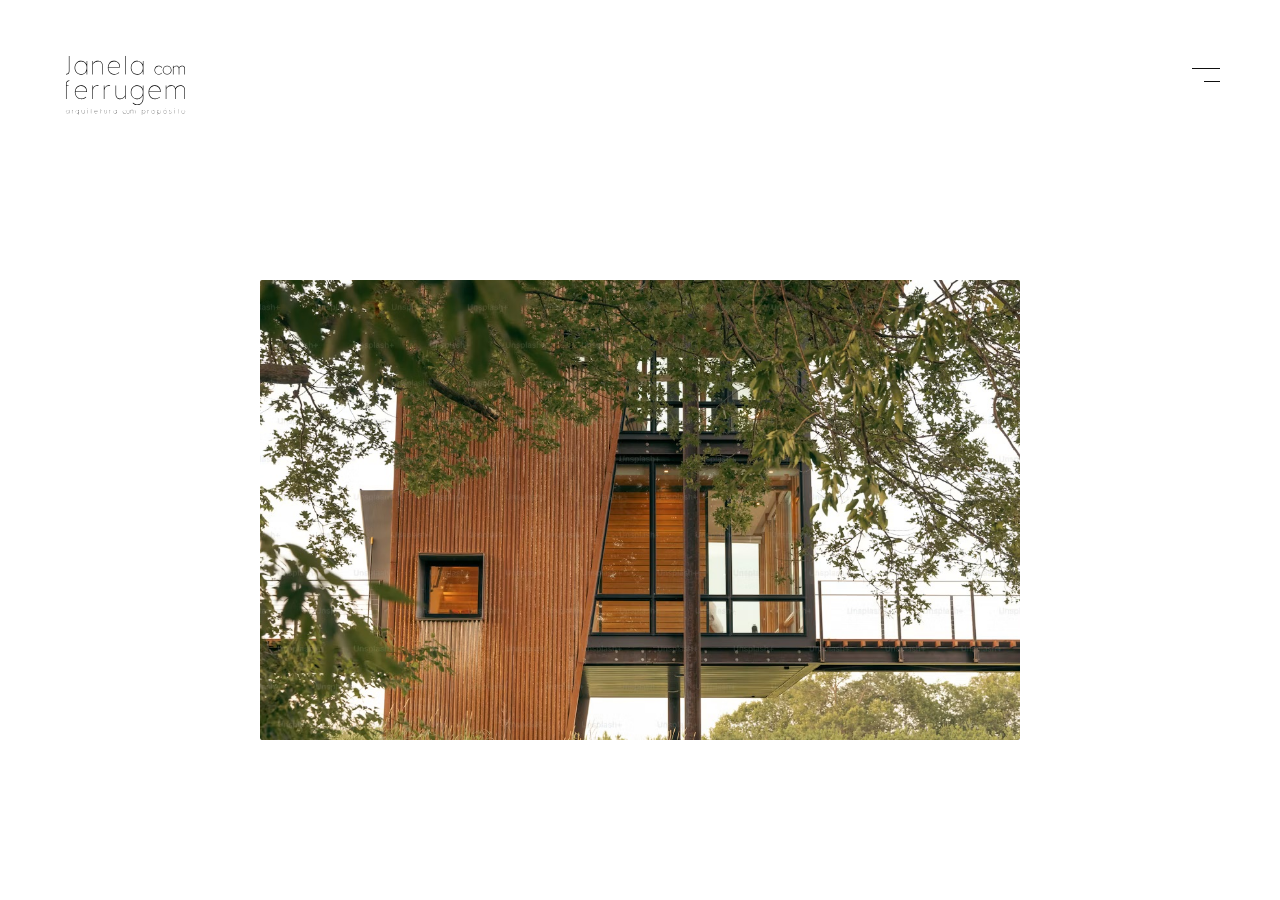
==== index.html @ d68774c3 "Initial commit — JCF website" ====
<!DOCTYPE html>
<html lang="pt-PT">

<head>
  <meta charset="UTF-8">
  <meta name="viewport" content="width=device-width, initial-scale=1.0">
  <title>Janela com Ferrugem — Arquitetura com Propósito</title>
  <link rel="preconnect" href="https://fonts.googleapis.com">
  <link rel="preconnect" href="https://fonts.gstatic.com" crossorigin>
  <link href="https://fonts.googleapis.com/css2?family=Lexend:wght@300;400;500&display=swap" rel="stylesheet">
  <link rel="stylesheet" href="jcf-globals.css">
  <style>
    /* =======================================================================
       HOMEPAGE — Layout principal
       Elementor: Container > Direction: Column > Min Height: 100vh > Max Width: 1440px
       ======================================================================= */
    .jcf-homepage {
      display: flex;
      flex-direction: column;
      min-height: 100vh;
      width: 100%;
      max-width: var(--jcf-container-max);
      margin: 0 auto;
      position: relative;
    }

    /* =======================================================================
       HERO IMAGE
       Elementor: Container > Direction: Column > Justify: Center > Flex Grow: 1
       Image: W:760 H:460, centrado (X:340)
       ======================================================================= */
    .jcf-hero {
      display: flex;
      justify-content: center;
      align-items: flex-start;
      width: 100%;
      flex: 1;
      padding: 159px 0 60px;
    }

    .jcf-hero__image-wrapper {
      width: 760px;
      max-width: calc(100% - 80px);
      aspect-ratio: 760 / 460;
      overflow: hidden;
      border-radius: 2px;
    }

    .jcf-hero__image-wrapper img {
      width: 100%;
      height: 100%;
      object-fit: cover;
    }

    .jcf-hero__image-wrapper .jcf-placeholder {
      width: 100%;
      height: 100%;
    }

    /* --- TABLET ---------------------------------------------------------- */
    @media (max-width: 1024px) {
      .jcf-hero {
        padding-top: 120px;
      }

      .jcf-hero__image-wrapper {
        max-width: calc(100% - 64px);
        aspect-ratio: 4 / 3;
      }
    }

    /* --- MOBILE ---------------------------------------------------------- */
    @media (max-width: 767px) {
      .jcf-hero {
        padding-top: 80px;
        padding-bottom: 40px;
      }

      .jcf-hero__image-wrapper {
        max-width: calc(100% - 48px);
        aspect-ratio: 3 / 4;
      }
    }
  </style>
</head>

<body>
  <div class="jcf-homepage">

    <header class="jcf-header">
      <a href="index.html" class="jcf-header__logo" aria-label="Janela com Ferrugem — Página Inicial">
        <img src="assets/img/Asset 1.svg" alt="Janela com Ferrugem — Arquitetura com Propósito"
          class="jcf-header__logo-img" width="131" height="71">
      </a>
      <div class="jcf-header__nav-wrapper">
        <button class="jcf-header__menu-toggle" aria-label="Abrir menu" aria-expanded="false" id="menuToggle">
          <span></span>
          <span></span>
        </button>
        <nav class="jcf-menu-dropdown" id="menuDropdown" role="navigation" aria-label="Menu principal">
          <a href="projetos.html" class="jcf-menu-dropdown__link">Projetos</a>
          <a href="objetos.html" class="jcf-menu-dropdown__link">Objetos</a>
          <a href="sobre.html" class="jcf-menu-dropdown__link">Sobre</a>
          <a href="contacto.html" class="jcf-menu-dropdown__link">Contacto</a>
        </nav>
      </div>
    </header>

    <main class="jcf-hero">
      <div class="jcf-hero__image-wrapper">
        <img src="assets/img/homepage hero.jpeg" alt="Janela com Ferrugem — Arquitetura com Propósito" width="760" height="460">
      </div>
    </main>

  </div>

  <div class="jcf-menu-backdrop" id="menuBackdrop"></div>

  <script>
    (function () {
      const toggle = document.getElementById('menuToggle');
      const dropdown = document.getElementById('menuDropdown');
      const backdrop = document.getElementById('menuBackdrop');
      function openMenu() { dropdown.classList.add('is-active'); backdrop.classList.add('is-active'); toggle.setAttribute('aria-expanded', 'true'); const fl = dropdown.querySelector('a'); if (fl) fl.focus(); }
      function closeMenu() { dropdown.classList.remove('is-active'); backdrop.classList.remove('is-active'); toggle.setAttribute('aria-expanded', 'false'); }
      function toggleMenu() { dropdown.classList.contains('is-active') ? closeMenu() : openMenu(); }
      toggle.addEventListener('click', toggleMenu);
      backdrop.addEventListener('click', closeMenu);
      document.addEventListener('keydown', function (e) { if (e.key === 'Escape' && dropdown.classList.contains('is-active')) { closeMenu(); toggle.focus(); } });
    })();
  </script>
</body>

</html>
---- jcf-globals.css ----
/* ==========================================================================
   Janela com Ferrugem — CSS Global
   Compatível com Elementor Pro (Flexbox Containers)
   Extraído do Figma: uibZw8xK4jshquLcHWbXW1

   ESTRUTURA:
   1. Cores (Elementor Global Colors + Custom JCF)
   2. Tipografia (Lexend, type scale, line-heights, letter-spacing)
   3. Layout (dimensões globais)
   4. Reset & Base
   5. Placeholders (substitutos de imagens)
   6. Header (logo + hamburger)
   7. Menu Dropdown
   8. Section Label
   9. Responsividade — Header (Tablet + Mobile)
   ========================================================================== */


/* --------------------------------------------------------------------------
   1. CORES
   -------------------------------------------------------------------------- */
:root {
  /* Elementor Global Colors */
  --e-global-color-primary:   #0F0F0F;  /* Texto principal, headings, ícones */
  --e-global-color-secondary: #736E66;  /* Corpo de texto (warm gray) */
  --e-global-color-text:      #999999;  /* Texto secundário */
  --e-global-color-accent:    #F3E4D1;  /* Destaque / bege areia */

  /* Custom Colors — JCF */
  --jcf-color-black:          #0A0A0A;
  --jcf-color-white:          #FFFFFF;
  --jcf-color-border:         #D9D6D1;  /* Linhas de input / separadores */
  --jcf-color-overlay-bg:     #FFFFFF;
}


/* --------------------------------------------------------------------------
   2. TIPOGRAFIA
   Importar no <head>:
   <link href="https://fonts.googleapis.com/css2?family=Lexend:wght@300;400;500&display=swap" rel="stylesheet">
   -------------------------------------------------------------------------- */
:root {
  /* Font Families */
  --e-global-typography-primary-font-family:   'Lexend', sans-serif;
  --e-global-typography-secondary-font-family: 'Lexend', sans-serif;
  --e-global-typography-text-font-family:      'Lexend', sans-serif;
  --e-global-typography-accent-font-family:    'Lexend', sans-serif;

  /* Font Weight — Lexend Light (300) em todo o projeto */
  --jcf-font-light:   300;

  /* Type Scale (extraído do Figma) */
  --jcf-fs-menu:          36px;   /* Menu overlay links */
  --jcf-fs-headline:      28px;   /* Títulos de página */
  --jcf-fs-project-title: 25px;   /* Nome do projeto (detalhe) */
  --jcf-fs-subtitle:      18px;   /* Subtítulos, lista de serviços */
  --jcf-fs-body:          15px;   /* Corpo de texto */
  --jcf-fs-footer-brand:  14px;   /* Footer */
  --jcf-fs-button:        13px;   /* Texto de botão */
  --jcf-fs-label:         12px;   /* Form labels, nomes da equipa */
  --jcf-fs-section-title: 11px;   /* Etiquetas de secção (UPPERCASE) */

  /* Line Heights */
  --jcf-lh-menu:     1.2;
  --jcf-lh-headline: 40px;
  --jcf-lh-body:     26px;
  --jcf-lh-body-alt: 24px;
  --jcf-lh-contact:  32px;
  --jcf-lh-services: 40px;

  /* Letter Spacing */
  --jcf-ls-menu:          8px;
  --jcf-ls-section-title: 3px;
  --jcf-ls-button:        2px;
  --jcf-ls-team-name:     1px;
}


/* --------------------------------------------------------------------------
   3. LAYOUT
   -------------------------------------------------------------------------- */
:root {
  --jcf-container-max:    1440px;
  --jcf-content-width:    760px;
  --jcf-content-padding:  340px;  /* (1440 - 760) / 2 */
  --jcf-header-top:       50px;
  --jcf-logo-width:       131px;
  --jcf-logo-height:      71px;
  --jcf-grid-columns:     3;
  --jcf-grid-item-width:  280px;
  --jcf-grid-gap:         30px;
}


/* --------------------------------------------------------------------------
   4. RESET & BASE
   Elementor: aplicar via Additional CSS ou tema filho functions.php
   -------------------------------------------------------------------------- */
*,
*::before,
*::after {
  margin: 0;
  padding: 0;
  box-sizing: border-box;
}

html {
  font-size: 16px;
  -webkit-font-smoothing: antialiased;
  -moz-osx-font-smoothing: grayscale;
}

body {
  font-family: var(--e-global-typography-primary-font-family);
  font-weight: var(--jcf-font-light);
  color: var(--e-global-color-primary);
  background-color: var(--jcf-color-white);
  overflow-x: hidden;
}

a {
  text-decoration: none;
  color: inherit;
  transition: opacity 0.3s ease;
}

a:hover {
  opacity: 0.6;
}

/* Enforce Lexend Light (300) globalmente */
*, *::before, *::after,
body, h1, h2, h3, h4, h5, h6,
p, a, span, button, input, textarea, label {
  font-family: var(--e-global-typography-primary-font-family) !important;
  font-weight: 300 !important;
}


/* --------------------------------------------------------------------------
   5. PLACEHOLDERS — Substituto de imagens durante desenvolvimento
   Remover antes de passar para WordPress com imagens reais
   -------------------------------------------------------------------------- */
.jcf-placeholder {
  background-color: #D5CFC5;
  display: flex;
  justify-content: center;
  align-items: flex-start;
  color: #9A9488;
  font-size: 13px;
  letter-spacing: 2px;
  text-transform: uppercase;
  user-select: none;
}

.jcf-placeholder--dark  { background-color: #B8B2A8; color: #8A847A; }
.jcf-placeholder--warm  { background-color: #D1CCC2; color: #9A9488; }
.jcf-placeholder--green { background-color: #C5CEBF; color: #8A9484; }
.jcf-placeholder--sage  { background-color: #C5CEBF; color: #8A8484; }
.jcf-placeholder--sand  { background-color: #CCC7BE; color: #948F86; }
.jcf-placeholder--stone { background-color: #B8B2A8; color: #8A847A; }
.jcf-placeholder--clay  { background-color: #C8C2B8; color: #908A80; }


/* --------------------------------------------------------------------------
   6. HEADER
   Grid 12 colunas: Col 1 = Logo | Col 12 = Menu
   Elementor: Container > Direction: Row > Justify: Space Between > Padding: 50px 60px 0
   -------------------------------------------------------------------------- */
.jcf-header {
  display: grid;
  grid-template-columns: repeat(12, 1fr);
  column-gap: 24px;
  width: 100%;
  padding: 50px 60px 0;
  position: relative;
  z-index: 100;
}

.jcf-header__logo {
  grid-column: 1;
  display: block;
  width: 131px;
  height: auto;
}

.jcf-header__logo-img {
  display: block;
  width: 100%;
  height: auto;
  object-fit: contain;
}

.jcf-header__nav-wrapper {
  grid-column: 12;
  position: relative;
  display: flex;
  flex-direction: column;
  align-items: flex-end;
  margin-top: 18px;
}

/* Hamburger — W:28 H:14 | linha superior: 28px | linha inferior: 16px */
.jcf-header__menu-toggle {
  display: flex;
  flex-direction: column;
  justify-content: space-between;
  align-items: flex-end;
  width: 28px;
  height: 14px;
  cursor: pointer;
  background: none;
  border: none;
  padding: 0;
  position: relative;
}

.jcf-header__menu-toggle span {
  display: block;
  height: 1px;
  background-color: var(--e-global-color-primary);
}

.jcf-header__menu-toggle span:first-child { width: 28px; }
.jcf-header__menu-toggle span:last-child  { width: 16px; }


/* --------------------------------------------------------------------------
   7. MENU DROPDOWN
   Posicionado em absolute relativo ao nav-wrapper
   Alinhado ao topo do hamburger (top: 0) e à linha inferior (right: 16px)
   -------------------------------------------------------------------------- */
.jcf-menu-dropdown {
  position: absolute;
  top: 0;
  right: 16px;
  width: 140px;
  z-index: 999;
  display: flex;
  flex-direction: column;
  align-items: flex-start;
  gap: 4px;
  opacity: 0;
  visibility: hidden;
  transform: translateX(6px);
  transition: opacity 0.25s ease, visibility 0.25s ease, transform 0.25s ease;
  pointer-events: none;
}

.jcf-menu-dropdown.is-active {
  opacity: 1;
  visibility: visible;
  transform: translateX(0);
  pointer-events: auto;
}

.jcf-menu-dropdown__link {
  display: inline-block;
  font-size: 14px;
  color: var(--e-global-color-primary);
  line-height: 1.5;
  white-space: nowrap;
  padding: 3px 8px;
  margin-left: -8px;
  border-radius: 2px;
  background-color: transparent;
  transition: background-color 0.2s ease, opacity 0.2s ease;
}

.jcf-menu-dropdown__link:hover,
.jcf-menu-dropdown__link:focus {
  background-color: var(--e-global-color-accent) !important;
  color: var(--e-global-color-primary) !important;
  opacity: 1 !important;
}

/* Backdrop invisível — fechar o dropdown ao clicar fora */
.jcf-menu-backdrop {
  position: fixed;
  top: 0;
  left: 0;
  width: 100%;
  height: 100%;
  z-index: 90;
  display: none;
}

.jcf-menu-backdrop.is-active {
  display: block;
}


/* --------------------------------------------------------------------------
   8. SECTION LABEL
   Elementor: Heading Widget > Tag: H6
   Lexend Light 11px, uppercase, letter-spacing 3px, #736E66
   -------------------------------------------------------------------------- */
.jcf-section-label {
  font-size: var(--jcf-fs-section-title);
  letter-spacing: var(--jcf-ls-section-title);
  text-transform: uppercase;
  color: var(--e-global-color-secondary);
  line-height: 1.4;
}


/* --------------------------------------------------------------------------
   9. RESPONSIVIDADE — HEADER
   Breakpoints Elementor: Tablet ≤ 1024px | Mobile ≤ 767px
   -------------------------------------------------------------------------- */

/* --- TABLET --------------------------------------------------------------- */
@media (max-width: 1024px) {
  .jcf-header {
    display: flex;
    flex-direction: row;
    justify-content: space-between;
    align-items: flex-start;
    padding: 40px 32px 0;
  }

  .jcf-header__logo {
    width: 110px;
  }

  .jcf-header__nav-wrapper {
    margin-top: 12px;
  }

  .jcf-menu-dropdown {
    width: 130px;
    gap: 8px;
  }
}

/* --- MOBILE --------------------------------------------------------------- */
@media (max-width: 767px) {
  .jcf-header {
    padding: 30px 24px 0;
  }

  .jcf-header__logo {
    width: 90px;
  }

  .jcf-header__nav-wrapper {
    margin-top: 8px;
  }

  .jcf-header__menu-toggle {
    width: 24px;
    height: 12px;
  }

  .jcf-header__menu-toggle span:first-child { width: 24px; }
  .jcf-header__menu-toggle span:last-child  { width: 14px; }

  .jcf-menu-dropdown {
    width: 120px;
    gap: 8px;
  }

  .jcf-menu-dropdown__link {
    font-size: 13px;
  }
}
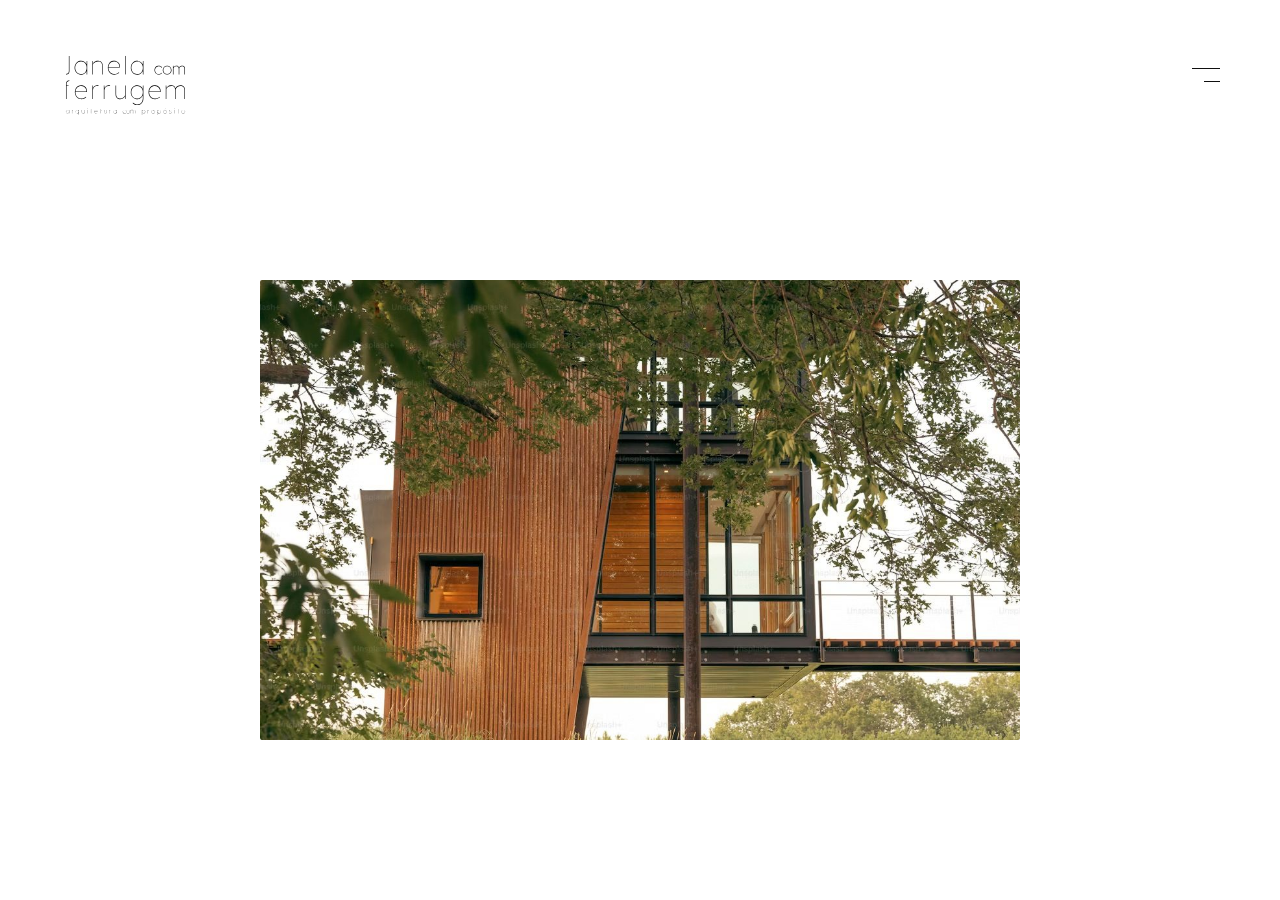
==== commit 02093cfd: "Add favicon, optimize images, fix gallery arrows" ====
--- a/index.html
+++ b/index.html
@@ -5,6 +5,10 @@
   <meta charset="UTF-8">
   <meta name="viewport" content="width=device-width, initial-scale=1.0">
   <title>Janela com Ferrugem — Arquitetura com Propósito</title>
+  <link rel="icon" type="image/x-icon" href="assets/img/favicon.ico">
+  <link rel="icon" type="image/png" sizes="32x32" href="assets/img/favicon-32x32.png">
+  <link rel="icon" type="image/png" sizes="16x16" href="assets/img/favicon-16x16.png">
+  <link rel="apple-touch-icon" sizes="180x180" href="assets/img/apple-touch-icon.png">
   <link rel="preconnect" href="https://fonts.googleapis.com">
   <link rel="preconnect" href="https://fonts.gstatic.com" crossorigin>
   <link href="https://fonts.googleapis.com/css2?family=Lexend:wght@300;400;500&display=swap" rel="stylesheet">
@@ -108,7 +112,7 @@
 
     <main class="jcf-hero">
       <div class="jcf-hero__image-wrapper">
-        <img src="assets/img/homepage hero.jpeg" alt="Janela com Ferrugem — Arquitetura com Propósito" width="760" height="460">
+        <img src="assets/img/homepage-hero.jpg" alt="Janela com Ferrugem — Arquitetura com Propósito" width="760" height="460">
       </div>
     </main>
 
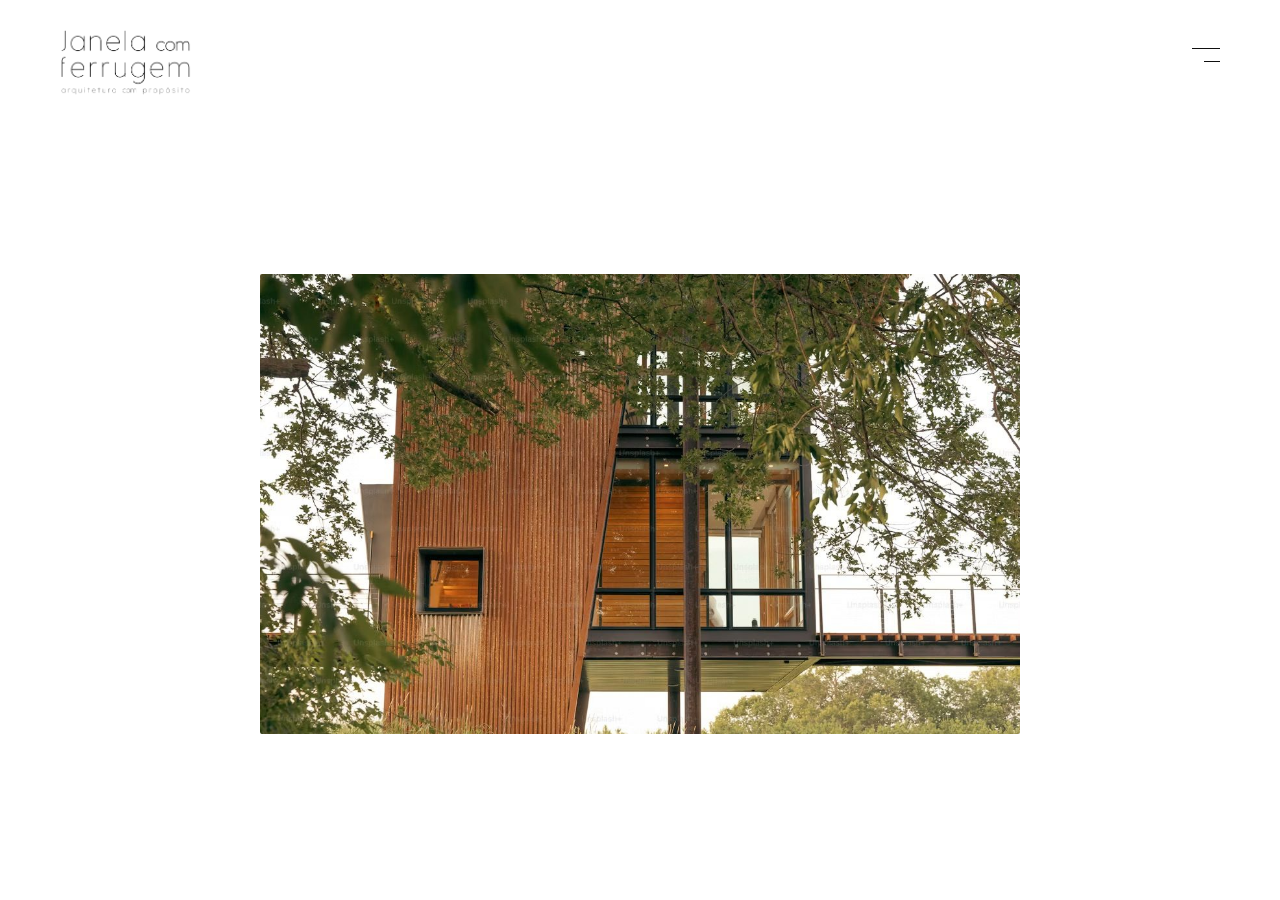
==== commit 3ec24123: "Replace header logo: Asset 1.svg → Janela com Ferrugem Logo.png Updated all 12 HTML pages to use the" ====
--- a/index.html
+++ b/index.html
@@ -93,7 +93,7 @@
 
     <header class="jcf-header">
       <a href="index.html" class="jcf-header__logo" aria-label="Janela com Ferrugem — Página Inicial">
-        <img src="assets/img/Asset 1.svg" alt="Janela com Ferrugem — Arquitetura com Propósito"
+        <img src="assets/img/Janela com Ferrugem Logo.png" alt="Janela com Ferrugem — Arquitetura com Propósito"
           class="jcf-header__logo-img" width="131" height="71">
       </a>
       <div class="jcf-header__nav-wrapper">
--- a/jcf-globals.css
+++ b/jcf-globals.css
@@ -172,9 +172,11 @@
   grid-template-columns: repeat(12, 1fr);
   column-gap: 24px;
   width: 100%;
-  padding: 50px 60px 0;
-  position: relative;
+  padding: 30px 60px 20px;
+  position: sticky;
+  top: 0;
   z-index: 100;
+  background-color: var(--jcf-color-white);
 }
 
 .jcf-header__logo {
@@ -316,7 +318,7 @@
     flex-direction: row;
     justify-content: space-between;
     align-items: flex-start;
-    padding: 40px 32px 0;
+    padding: 24px 32px 16px;
   }
 
   .jcf-header__logo {
@@ -336,7 +338,7 @@
 /* --- MOBILE --------------------------------------------------------------- */
 @media (max-width: 767px) {
   .jcf-header {
-    padding: 30px 24px 0;
+    padding: 20px 24px 14px;
   }
 
   .jcf-header__logo {
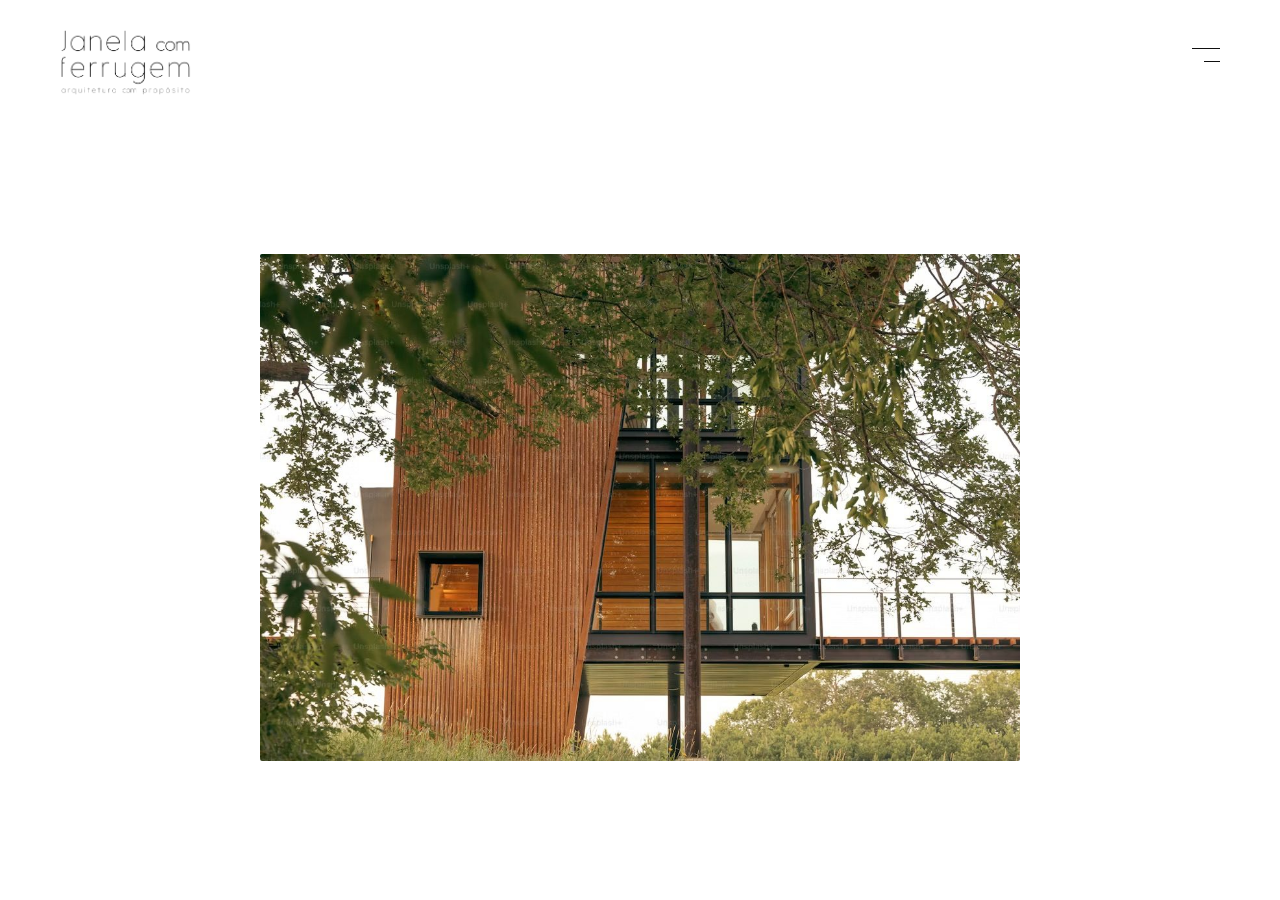
==== commit b57c98f4: "Homepage: fit all content within viewport, no scroll - Changed min-height: 100vh to height: 100dvh (" ====
--- a/index.html
+++ b/index.html
@@ -21,38 +21,43 @@
     .jcf-homepage {
       display: flex;
       flex-direction: column;
-      min-height: 100vh;
+      height: 100vh;
+      height: 100dvh;
       width: 100%;
       max-width: var(--jcf-container-max);
       margin: 0 auto;
       position: relative;
+      overflow: hidden;
     }
 
     /* =======================================================================
        HERO IMAGE
-       Elementor: Container > Direction: Column > Justify: Center > Flex Grow: 1
-       Image: W:760 H:460, centrado (X:340)
+       Preenche o espaço restante após o header — sem scroll.
+       A imagem adapta-se ao viewport mantendo aspect-ratio via object-fit.
        ======================================================================= */
     .jcf-hero {
       display: flex;
       justify-content: center;
-      align-items: flex-start;
+      align-items: center;
       width: 100%;
       flex: 1;
-      padding: 159px 0 60px;
+      min-height: 0;
+      padding: 40px 0;
     }
 
     .jcf-hero__image-wrapper {
       width: 760px;
       max-width: calc(100% - 80px);
-      aspect-ratio: 760 / 460;
+      max-height: 100%;
       overflow: hidden;
       border-radius: 2px;
     }
 
     .jcf-hero__image-wrapper img {
+      display: block;
       width: 100%;
       height: 100%;
+      max-height: 100%;
       object-fit: cover;
     }
 
@@ -64,25 +69,22 @@
     /* --- TABLET ---------------------------------------------------------- */
     @media (max-width: 1024px) {
       .jcf-hero {
-        padding-top: 120px;
+        padding: 30px 0;
       }
 
       .jcf-hero__image-wrapper {
         max-width: calc(100% - 64px);
-        aspect-ratio: 4 / 3;
       }
     }
 
     /* --- MOBILE ---------------------------------------------------------- */
     @media (max-width: 767px) {
       .jcf-hero {
-        padding-top: 80px;
-        padding-bottom: 40px;
+        padding: 20px 0;
       }
 
       .jcf-hero__image-wrapper {
         max-width: calc(100% - 48px);
-        aspect-ratio: 3 / 4;
       }
     }
   </style>
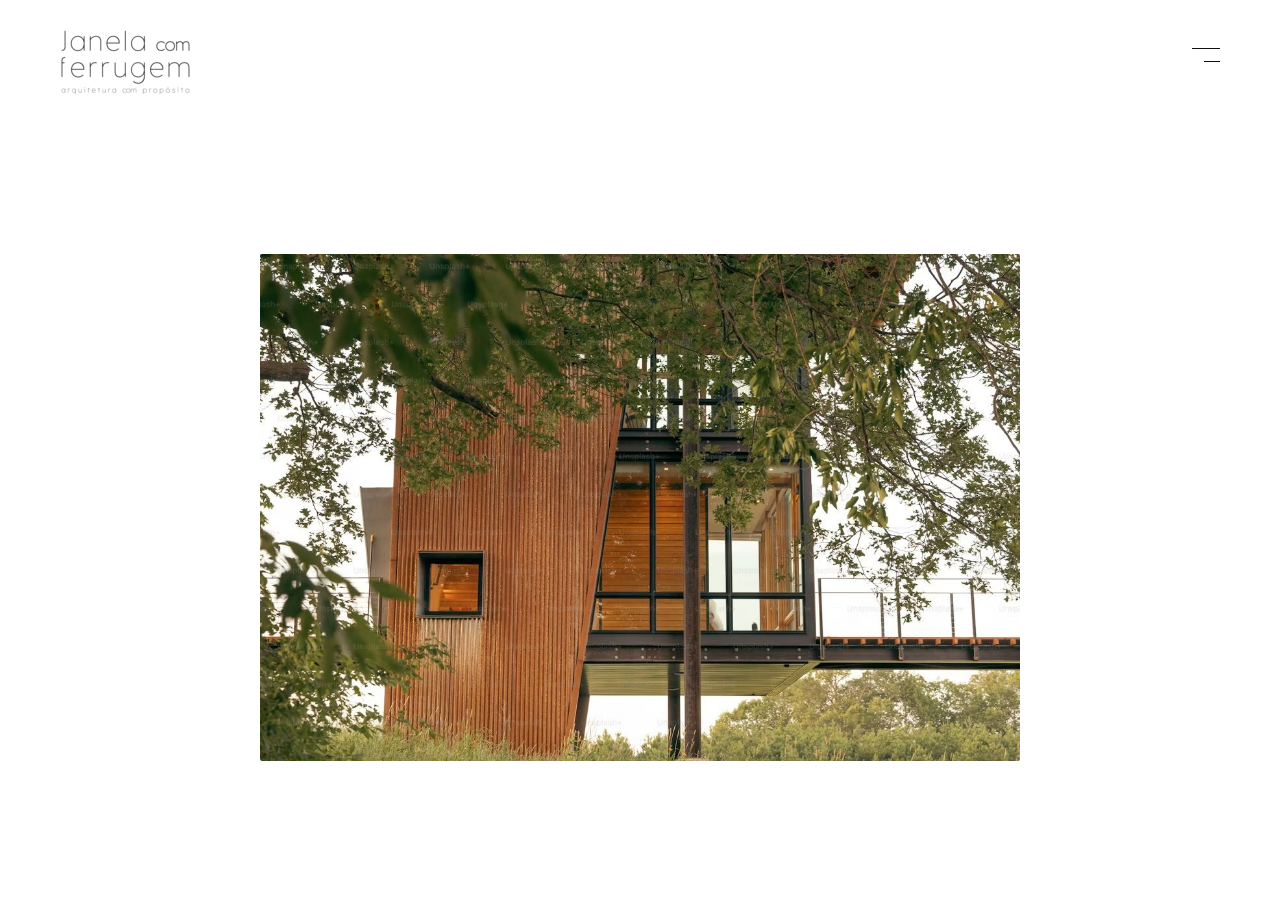
==== commit 575735c0: "Fix logo quality with optimized srcset images Generate 1x (131px) and 2x (262px) versions of the log" ====
--- a/index.html
+++ b/index.html
@@ -85,6 +85,8 @@
 
       .jcf-hero__image-wrapper {
         max-width: calc(100% - 48px);
+        aspect-ratio: 3 / 4;
+        max-height: 70vh;
       }
     }
   </style>
@@ -95,8 +97,8 @@
 
     <header class="jcf-header">
       <a href="index.html" class="jcf-header__logo" aria-label="Janela com Ferrugem — Página Inicial">
-        <img src="assets/img/Janela com Ferrugem Logo.png" alt="Janela com Ferrugem — Arquitetura com Propósito"
-          class="jcf-header__logo-img" width="131" height="71">
+        <img src="assets/img/logo@2x.png" srcset="assets/img/logo@1x.png 1x, assets/img/logo@2x.png 2x" alt="Janela com Ferrugem — Arquitetura com Propósito"
+          class="jcf-header__logo-img">
       </a>
       <div class="jcf-header__nav-wrapper">
         <button class="jcf-header__menu-toggle" aria-label="Abrir menu" aria-expanded="false" id="menuToggle">
--- a/jcf-globals.css
+++ b/jcf-globals.css
@@ -14,8 +14,6 @@
    8. Section Label
    9. Responsividade — Header (Tablet + Mobile)
    ========================================================================== */
-
-
 /* --------------------------------------------------------------------------
    1. CORES
    -------------------------------------------------------------------------- */
@@ -32,8 +30,6 @@
   --jcf-color-border:         #D9D6D1;  /* Linhas de input / separadores */
   --jcf-color-overlay-bg:     #FFFFFF;
 }
-
-
 /* --------------------------------------------------------------------------
    2. TIPOGRAFIA
    Importar no <head>:
@@ -74,8 +70,6 @@
   --jcf-ls-button:        2px;
   --jcf-ls-team-name:     1px;
 }
-
-
 /* --------------------------------------------------------------------------
    3. LAYOUT
    -------------------------------------------------------------------------- */
@@ -90,8 +84,6 @@
   --jcf-grid-item-width:  280px;
   --jcf-grid-gap:         30px;
 }
-
-
 /* --------------------------------------------------------------------------
    4. RESET & BASE
    Elementor: aplicar via Additional CSS ou tema filho functions.php
@@ -117,7 +109,6 @@
   background-color: var(--jcf-color-white);
   overflow-x: hidden;
 }
-
 a {
   text-decoration: none;
   color: inherit;
@@ -135,8 +126,6 @@
   font-family: var(--e-global-typography-primary-font-family) !important;
   font-weight: 300 !important;
 }
-
-
 /* --------------------------------------------------------------------------
    5. PLACEHOLDERS — Substituto de imagens durante desenvolvimento
    Remover antes de passar para WordPress com imagens reais
@@ -160,8 +149,6 @@
 .jcf-placeholder--sand  { background-color: #CCC7BE; color: #948F86; }
 .jcf-placeholder--stone { background-color: #B8B2A8; color: #8A847A; }
 .jcf-placeholder--clay  { background-color: #C8C2B8; color: #908A80; }
-
-
 /* --------------------------------------------------------------------------
    6. HEADER
    Grid 12 colunas: Col 1 = Logo | Col 12 = Menu
@@ -225,8 +212,6 @@
 
 .jcf-header__menu-toggle span:first-child { width: 28px; }
 .jcf-header__menu-toggle span:last-child  { width: 16px; }
-
-
 /* --------------------------------------------------------------------------
    7. MENU DROPDOWN
    Posicionado em absolute relativo ao nav-wrapper
@@ -290,8 +275,6 @@
 .jcf-menu-backdrop.is-active {
   display: block;
 }
-
-
 /* --------------------------------------------------------------------------
    8. SECTION LABEL
    Elementor: Heading Widget > Tag: H6
@@ -304,8 +287,6 @@
   color: var(--e-global-color-secondary);
   line-height: 1.4;
 }
-
-
 /* --------------------------------------------------------------------------
    9. RESPONSIVIDADE — HEADER
    Breakpoints Elementor: Tablet ≤ 1024px | Mobile ≤ 767px
@@ -366,3 +347,114 @@
     font-size: 13px;
   }
 }
+
+/* =========================================================================
+   HIDE SCROLLBAR — Scroll funcional sem barra visível
+   ========================================================================= */
+*::-webkit-scrollbar {
+  display: none;
+}
+
+* {
+  scrollbar-width: none;
+}
+
+/* =========================================================================
+   LIGHTBOX — Visualização ampliada de imagens
+   ========================================================================= */
+.jcf-lightbox {
+  display: none;
+  position: fixed;
+  top: 0;
+  left: 0;
+  width: 100%;
+  height: 100%;
+  background: rgba(0, 0, 0, 0.92);
+  z-index: 9999;
+  align-items: center;
+  justify-content: center;
+  cursor: zoom-out;
+}
+
+.jcf-lightbox.is-active {
+  display: flex;
+}
+
+.jcf-lightbox__img {
+  max-width: 90vw;
+  max-height: 90vh;
+  object-fit: contain;
+  border-radius: 2px;
+  cursor: default;
+}
+
+.jcf-lightbox__close {
+  position: absolute;
+  top: 24px;
+  right: 24px;
+  width: 44px;
+  height: 44px;
+  background: none;
+  border: none;
+  cursor: pointer;
+  display: flex;
+  align-items: center;
+  justify-content: center;
+  padding: 0;
+  z-index: 10;
+}
+
+.jcf-lightbox__close svg {
+  width: 24px;
+  height: 24px;
+  stroke: #fff;
+  stroke-width: 2;
+}
+
+.jcf-lightbox__btn {
+  position: absolute;
+  top: 50%;
+  transform: translateY(-50%);
+  width: 48px;
+  height: 48px;
+  background: rgba(255, 255, 255, 0.15);
+  border: none;
+  border-radius: 50%;
+  cursor: pointer;
+  display: flex;
+  align-items: center;
+  justify-content: center;
+  padding: 0;
+  color: #fff;
+  font-size: 20px;
+  transition: background 0.2s ease;
+  z-index: 10;
+}
+
+.jcf-lightbox__btn:hover {
+  background: rgba(255, 255, 255, 0.3);
+}
+
+.jcf-lightbox__btn--prev {
+  left: 24px;
+}
+
+.jcf-lightbox__btn--next {
+  right: 24px;
+}
+
+.jcf-lightbox__counter {
+  position: absolute;
+  bottom: 24px;
+  left: 50%;
+  transform: translateX(-50%);
+  color: rgba(255, 255, 255, 0.6);
+  font-size: 13px;
+  letter-spacing: 1px;
+}
+
+/* Galeria images cursor */
+.jcf-galeria__slide img,
+.jcf-projeto-perspetiva__image img {
+  cursor: zoom-in;
+}
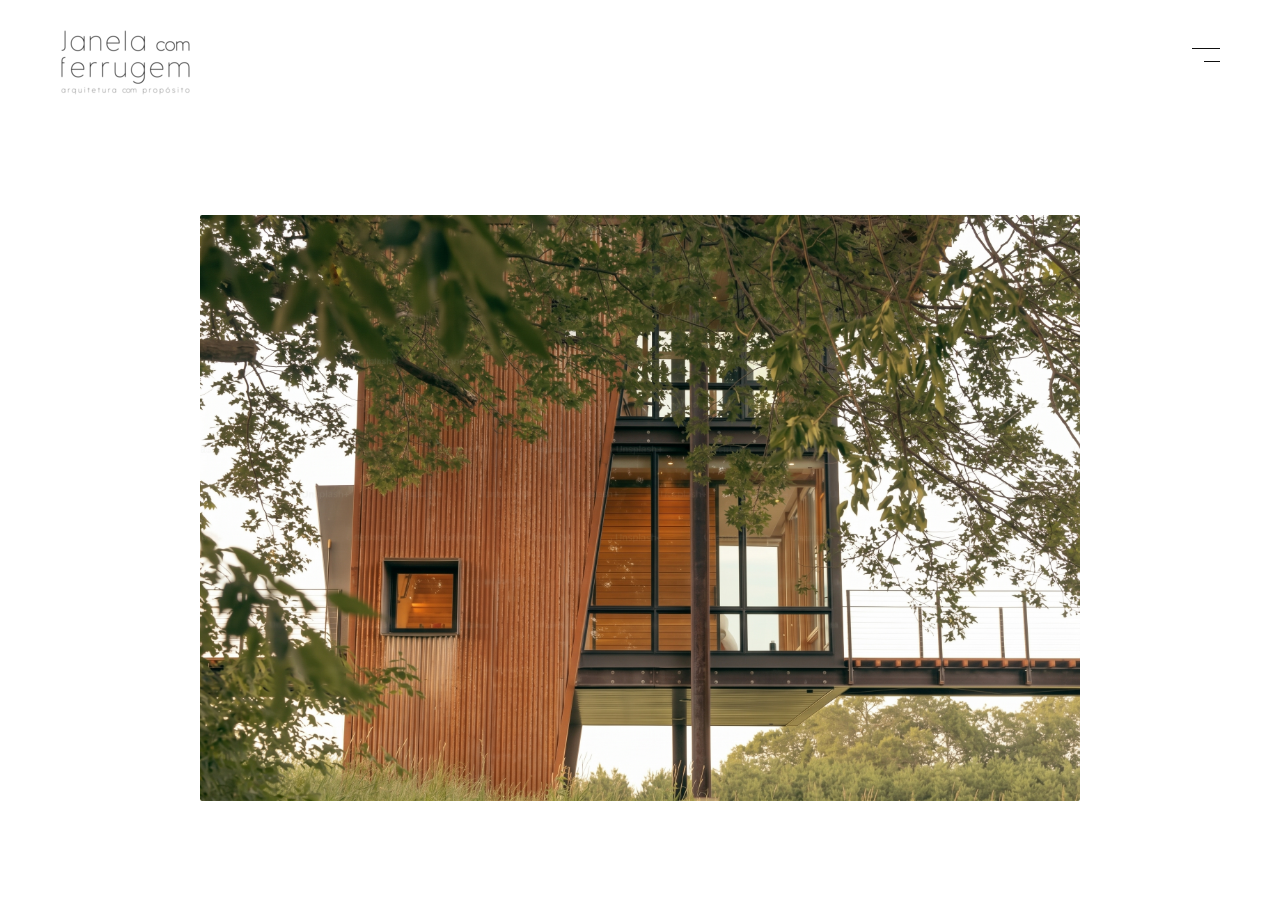
==== commit 57e638de: "Apply client feedback: restructure pages, unify layout and refresh imagery Rename Sobre/Contacto to " ====
--- a/index.html
+++ b/index.html
@@ -32,22 +32,25 @@
 
     /* =======================================================================
        HERO IMAGE
-       Preenche o espaço restante após o header — sem scroll.
+       Começa à mesma distância do header que o conteúdo das outras páginas — sem scroll.
        A imagem adapta-se ao viewport mantendo aspect-ratio via object-fit.
        ======================================================================= */
     .jcf-hero {
       display: flex;
       justify-content: center;
-      align-items: center;
+      align-items: flex-start;
       width: 100%;
       flex: 1;
       min-height: 0;
-      padding: 40px 0;
+      /* Topo igual ao das restantes páginas (--jcf-content-top) */
+      padding: var(--jcf-content-top) 0 40px;
     }
 
+    /* Largura: 960px (--jcf-content-width), ocupa o espaço entre o logo e o menu.
+       Esta imagem define a coluna de conteúdo de todo o site. */
     .jcf-hero__image-wrapper {
-      width: 760px;
-      max-width: calc(100% - 80px);
+      width: var(--jcf-content-width);
+      max-width: calc(100% - 2 * var(--jcf-content-min-margin));
       max-height: 100%;
       overflow: hidden;
       border-radius: 2px;
@@ -69,7 +72,7 @@
     /* --- TABLET ---------------------------------------------------------- */
     @media (max-width: 1024px) {
       .jcf-hero {
-        padding: 30px 0;
+        padding: var(--jcf-content-top) 0 30px;
       }
 
       .jcf-hero__image-wrapper {
@@ -80,7 +83,7 @@
     /* --- MOBILE ---------------------------------------------------------- */
     @media (max-width: 767px) {
       .jcf-hero {
-        padding: 20px 0;
+        padding: var(--jcf-content-top) 0 20px;
       }
 
       .jcf-hero__image-wrapper {
@@ -106,17 +109,18 @@
           <span></span>
         </button>
         <nav class="jcf-menu-dropdown" id="menuDropdown" role="navigation" aria-label="Menu principal">
+          <a href="quem-somos.html" class="jcf-menu-dropdown__link">Quem Somos</a>
+          <a href="o-que-fazemos.html" class="jcf-menu-dropdown__link">O Que Fazemos</a>
           <a href="projetos.html" class="jcf-menu-dropdown__link">Projetos</a>
           <a href="objetos.html" class="jcf-menu-dropdown__link">Objetos</a>
-          <a href="sobre.html" class="jcf-menu-dropdown__link">Sobre</a>
-          <a href="contacto.html" class="jcf-menu-dropdown__link">Contacto</a>
+          <a href="contactos.html" class="jcf-menu-dropdown__link">Contactos</a>
         </nav>
       </div>
     </header>
 
     <main class="jcf-hero">
       <div class="jcf-hero__image-wrapper">
-        <img src="assets/img/homepage-hero.jpg" alt="Janela com Ferrugem — Arquitetura com Propósito" width="760" height="460">
+        <img src="assets/img/homepage-hero.jpg" alt="Janela com Ferrugem — Arquitetura com Propósito" width="960" height="581">
       </div>
     </main>
 
--- a/jcf-globals.css
+++ b/jcf-globals.css
@@ -75,14 +75,31 @@
    -------------------------------------------------------------------------- */
 :root {
   --jcf-container-max:    1440px;
-  --jcf-content-width:    760px;
-  --jcf-content-padding:  340px;  /* (1440 - 760) / 2 */
+  /* Coluna de conteúdo do site, definida pela imagem hero da homepage.
+     Todas as páginas usam esta largura e as mesmas margens laterais. */
+  --jcf-content-width:      960px;  /* largura da imagem hero */
+  --jcf-content-min-margin: 200px;  /* margem lateral mínima (desktop) */
+  /* Padding lateral para secções que ocupam a largura total do container:
+     a 1440px dá 240px de cada lado ((1440 - 960) / 2) */
+  --jcf-content-padding:  max(var(--jcf-content-min-margin), calc((100% - var(--jcf-content-width)) / 2));
+  /* Largura da coluna principal dentro das grelhas com padding lateral de 60px
+     (projetos, objetos, contactos, detalhes, serviços) */
+  --jcf-grid-main:        min(var(--jcf-content-width), 100% - 2 * (var(--jcf-content-min-margin) - 60px));
   --jcf-header-top:       50px;
+  /* Distância entre o header e o início do conteúdo/imagem — igual em todas as páginas */
+  --jcf-content-top:      100px;
   --jcf-logo-width:       131px;
   --jcf-logo-height:      71px;
   --jcf-grid-columns:     3;
   --jcf-grid-item-width:  280px;
   --jcf-grid-gap:         30px;
+}
+/* Distância header → conteúdo em tablet e mobile */
+@media (max-width: 1024px) {
+  :root { --jcf-content-top: 60px; }
+}
+@media (max-width: 767px) {
+  :root { --jcf-content-top: 40px; }
 }
 /* --------------------------------------------------------------------------
    4. RESET & BASE
@@ -380,9 +397,13 @@
   display: flex;
 }
 
+/* A imagem ocupa o máximo do ecrã, deixando livres as faixas dos botões:
+   laterais 96px (setas: 24px margem + 48px botão + 24px folga)
+   topo/fundo 80px (fechar em cima, contador em baixo) */
 .jcf-lightbox__img {
-  max-width: 90vw;
-  max-height: 90vh;
+  width: calc(100vw - 192px);
+  height: calc(100vh - 160px);
+  height: calc(100dvh - 160px);
   object-fit: contain;
   border-radius: 2px;
   cursor: default;
@@ -453,6 +474,30 @@
   letter-spacing: 1px;
 }
 
+/* Mobile: setas passam para baixo, junto ao contador, e a imagem usa a largura toda */
+@media (max-width: 767px) {
+  .jcf-lightbox__img {
+    width: calc(100vw - 32px);
+    height: calc(100vh - 176px);
+    height: calc(100dvh - 176px);
+  }
+
+  .jcf-lightbox__btn {
+    top: auto;
+    bottom: 16px;
+    transform: none;
+    width: 44px;
+    height: 44px;
+  }
+
+  .jcf-lightbox__btn--prev { left: 16px; }
+  .jcf-lightbox__btn--next { right: 16px; }
+
+  .jcf-lightbox__counter { bottom: 30px; }
+
+  .jcf-lightbox__close { top: 16px; right: 16px; }
+}
+
 /* Galeria images cursor */
 .jcf-galeria__slide img,
 .jcf-projeto-perspetiva__image img {
